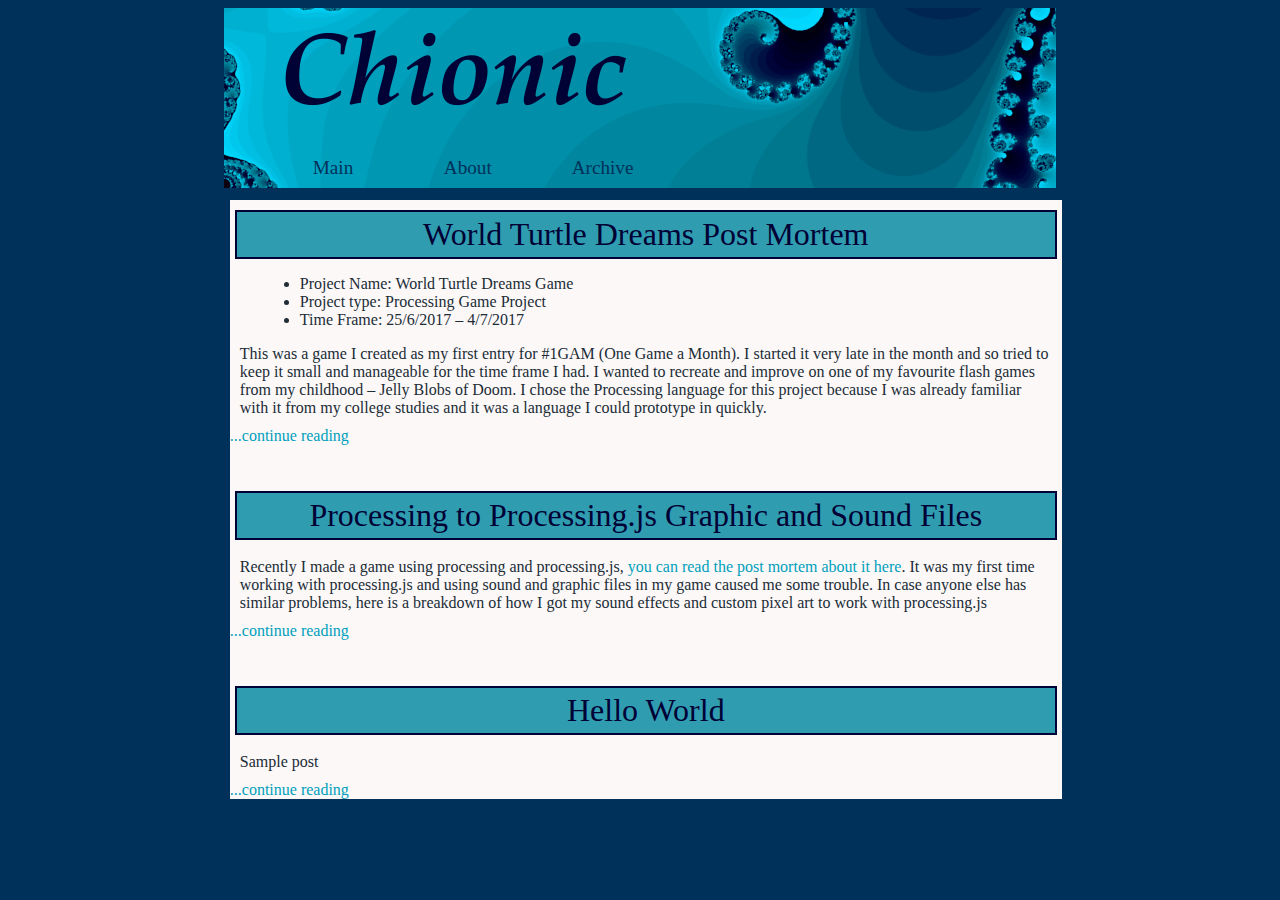
==== index.html @ 45a54b27 "Drastic style changes in website" ====
<!DOCTYPE html>
<html>
 <head>
<link rel="stylesheet" type="text/css" href="myStyle.css">
</head>

<body>

<div class="bar" style="position: absolute;">
    

<img src="blogHeaderImage.png">
<center>
<div class = "nav">

    <div class="headerLink" style="float:left;"><a href="index.html">Main</a></div>
<div class = "headerLink" style="float:left;"><a href= "about.html">About</a></div>
<div class = "headerLink" style="float:left;"><a href= "archive.html">Archive</a></div>

</div>
</center>


</div>




<div class = "content" style="position: absolute; top: 20%; left: 16%;">
<div class="contentModuleHeader">World Turtle Dreams Post Mortem</div>
<p><ul>
<li>Project Name: World Turtle Dreams Game</li>
<li>Project type: Processing Game Project</li>
<li>Time Frame: 25/6/2017 – 4/7/2017</li>
</ul>

<p>This was a game I created as my first entry for #1GAM (One Game a Month). I started it very late in the month and so tried to keep it small and manageable for the time frame I had. I wanted to recreate and improve on one of my favourite flash games from my childhood – Jelly Blobs of Doom. I chose the Processing language for this project because I was already familiar with it from my college studies and it was a language I could prototype in quickly. </p>

</p><a href = "worldTurtleDreamsPostMortem.html">...continue reading</a>

<br><br><br><div class="contentModuleHeader">Processing to Processing.js Graphic and Sound Files</div><br>
<p>Recently I made a game using processing and processing.js,<a href="worldTurtleDreamsPostMortem.html"> you can read the post mortem about it here</a>. It was my first time working with processing.js and using sound and graphic files in my game caused me some trouble. In case anyone else has similar problems, here is a breakdown of how I got my sound effects and custom pixel art to work with processing.js</p>
<a href="processingToProcessingJS.html">...continue reading</a>

<br><br><br><div class="contentModuleHeader">Hello World</div><br>
<p>Sample post
</p><a href = "20172402 Project1Week0.html">...continue reading</a>
</div>

<div class = "footer"></div>

</body>
</html>
---- myStyle.css ----
// Blue: #26487B #627EA7 #3E5E8D #153564 #062148 #A5D1E5 Orange: #BA862D #FDD28A #976714 #6D4500
//Blue2: #00d0f6,#309cb0,#009fbc,#008ea8,#2c92ab,#006882, #004e6e, #004e6e, #00315a
//#D6A552

h1 {
    color: #FF0000;
    margin-left: 20px;
}
table {
	background-color: transparent;
}
table a img {
	display: none;
}

body {
	background-color: #00315a;
}
p {
    margin: 0px 10px 10px 10px;
}
li {
	margin: 0px 30px 0px 30px;
}
h3 {
	margin: 5px 30px 2px 30px;
}
code { 
	background-color: #CCCCCC;
    display: block;
}
pre {
	background-color: #CCCCCC;
    display: block;
}
.box {
	background-color: #FCF8F8;
	margin-left: auto;
	margin-right: auto;
	float: left;
	overflow: auto;
}
.bar {
	background-color: #FCF8F8;
	margin-left: auto;
	margin-right: auto;
	height: 20%;
	width: 65%;
    left: 17.5%;
	overflow: hidden;
}
.headerLink {
	width: 30%;
	height: 100%;
    z-index: 100;
	display: block;
	font: 120% georgia;
	padding: 5px;
	text-align: center;
}
.headerLink a:link, a:visited {
    color: #00315a;
}
.nav {
    position: absolute;
    left: 5%;
    top: 80%;
	width: 50%;
	height: 15%;
    z-index: 100;
}
.headerLink a:hover {
	color: #6D4500;
	font: bold 100% georgia;
}
.content {
	width: 65%;
	background-color: #FCF8F8;
	display: block;
	color: #202C36;
	font: 100% georgia;
	text-align: left;
	margin: 20px 10px 20px 25px;
}
.contentModuleHeader, .contentModuleHeaderAlt {
	font: 200% georgia;
	color: #000134;
	background-color:  #309cb0;
	padding: 4px;
    margin: 10px 5px 0px 5px;
	text-align: center;
    border: 2px solid #000134;
}
.footer {
	width: 100%;
    height: 5%;
    bottom: 5%;
    
}
a:hover {
     color: #D6A552;
	font: bold 90% georgia;
}
a:link, a:visited {
	text-decoration: none;
    color: #009fbc;
}
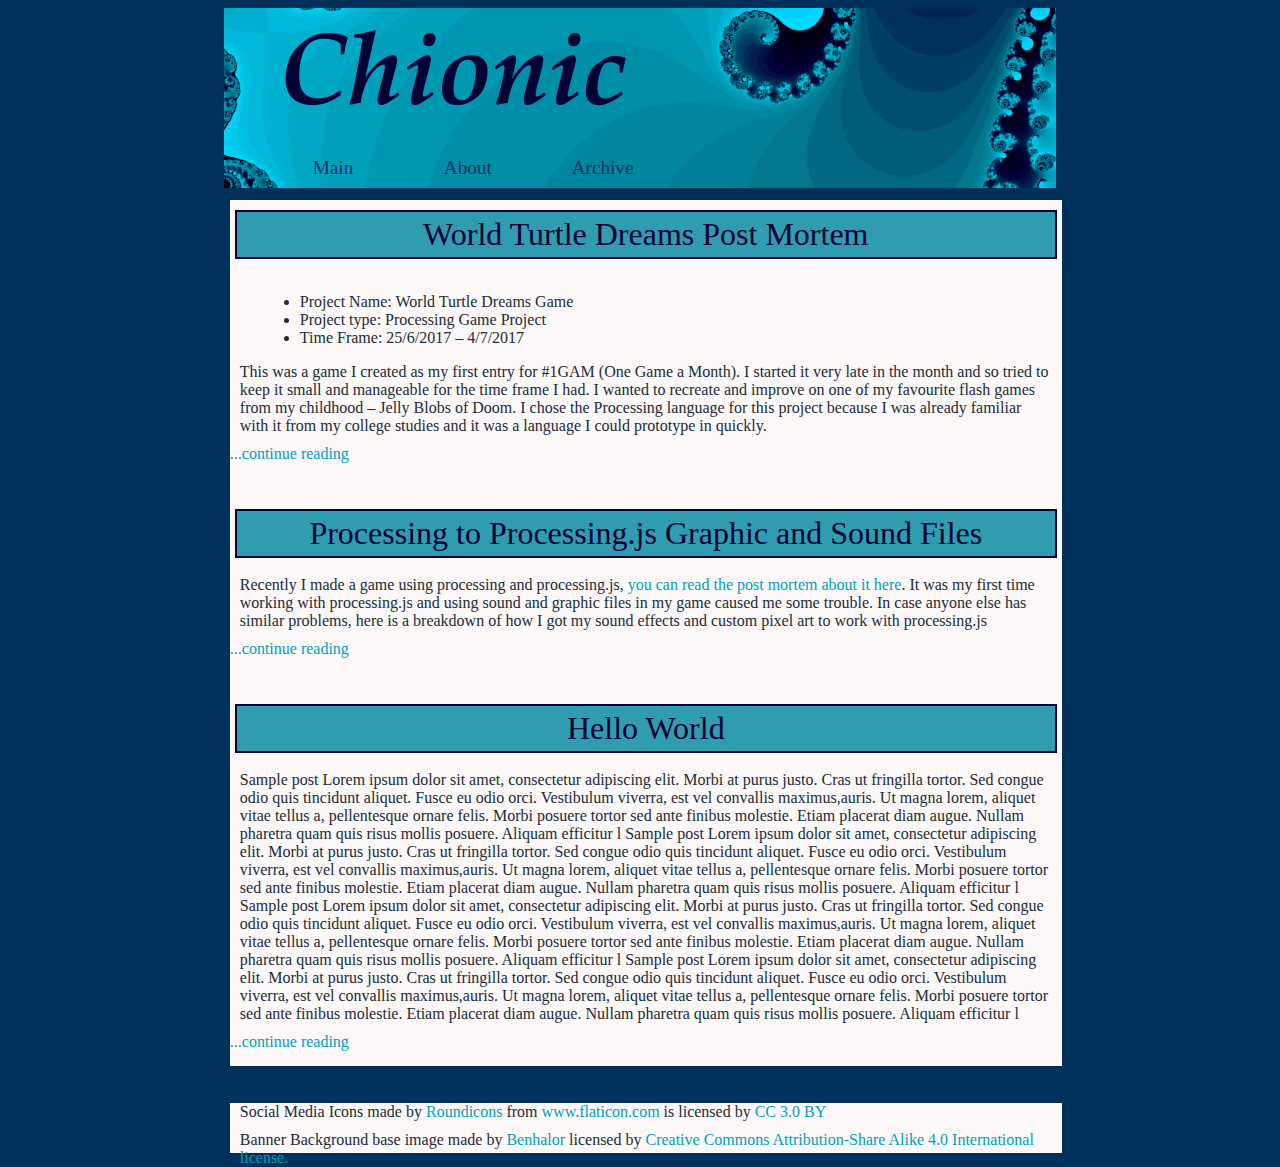
==== commit d901d4ef: "added footer and new social media icons" ====
--- a/index.html
+++ b/index.html
@@ -5,8 +5,7 @@
 </head>
 
 <body>
-
-<div class="bar" style="position: absolute;">
+    <div class="bar" style="position: absolute;">
     
 
 <img src="blogHeaderImage.png">
@@ -21,33 +20,42 @@
 </center>
 
 
-</div>
 
 
 
+</div>
 
 <div class = "content" style="position: absolute; top: 20%; left: 16%;">
 <div class="contentModuleHeader">World Turtle Dreams Post Mortem</div>
-<p><ul>
+<br><ul>
 <li>Project Name: World Turtle Dreams Game</li>
 <li>Project type: Processing Game Project</li>
 <li>Time Frame: 25/6/2017 – 4/7/2017</li>
 </ul>
 
-<p>This was a game I created as my first entry for #1GAM (One Game a Month). I started it very late in the month and so tried to keep it small and manageable for the time frame I had. I wanted to recreate and improve on one of my favourite flash games from my childhood – Jelly Blobs of Doom. I chose the Processing language for this project because I was already familiar with it from my college studies and it was a language I could prototype in quickly. </p>
 
-</p><a href = "worldTurtleDreamsPostMortem.html">...continue reading</a>
+<p>This was a game I created as my first entry for #1GAM (One Game a Month). I started it very late in the month and so tried to keep it small and manageable for the time frame I had. I wanted to recreate and improve on one of my favourite flash games from my childhood – Jelly Blobs of Doom. I chose the Processing language for this project because I was already familiar with it from my college studies and it was a language I could prototype in quickly. 
+
+</p>
+    <a href = "worldTurtleDreamsPostMortem.html">...continue reading</a>
 
 <br><br><br><div class="contentModuleHeader">Processing to Processing.js Graphic and Sound Files</div><br>
 <p>Recently I made a game using processing and processing.js,<a href="worldTurtleDreamsPostMortem.html"> you can read the post mortem about it here</a>. It was my first time working with processing.js and using sound and graphic files in my game caused me some trouble. In case anyone else has similar problems, here is a breakdown of how I got my sound effects and custom pixel art to work with processing.js</p>
 <a href="processingToProcessingJS.html">...continue reading</a>
 
 <br><br><br><div class="contentModuleHeader">Hello World</div><br>
-<p>Sample post
+<p>Sample post  Lorem ipsum dolor sit amet, consectetur adipiscing elit. Morbi at purus justo. Cras ut fringilla tortor. Sed congue odio quis tincidunt aliquet. Fusce eu odio orci. Vestibulum viverra, est vel convallis maximus,auris. Ut magna lorem, aliquet vitae tellus a, pellentesque ornare felis. Morbi posuere tortor sed ante finibus molestie. Etiam placerat diam augue. Nullam pharetra quam quis risus mollis posuere. Aliquam efficitur l
+    Sample post  Lorem ipsum dolor sit amet, consectetur adipiscing elit. Morbi at purus justo. Cras ut fringilla tortor. Sed congue odio quis tincidunt aliquet. Fusce eu odio orci. Vestibulum viverra, est vel convallis maximus,auris. Ut magna lorem, aliquet vitae tellus a, pellentesque ornare felis. Morbi posuere tortor sed ante finibus molestie. Etiam placerat diam augue. Nullam pharetra quam quis risus mollis posuere. Aliquam efficitur l
+    Sample post  Lorem ipsum dolor sit amet, consectetur adipiscing elit. Morbi at purus justo. Cras ut fringilla tortor. Sed congue odio quis tincidunt aliquet. Fusce eu odio orci. Vestibulum viverra, est vel convallis maximus,auris. Ut magna lorem, aliquet vitae tellus a, pellentesque ornare felis. Morbi posuere tortor sed ante finibus molestie. Etiam placerat diam augue. Nullam pharetra quam quis risus mollis posuere. Aliquam efficitur l
+    Sample post  Lorem ipsum dolor sit amet, consectetur adipiscing elit. Morbi at purus justo. Cras ut fringilla tortor. Sed congue odio quis tincidunt aliquet. Fusce eu odio orci. Vestibulum viverra, est vel convallis maximus,auris. Ut magna lorem, aliquet vitae tellus a, pellentesque ornare felis. Morbi posuere tortor sed ante finibus molestie. Etiam placerat diam augue. Nullam pharetra quam quis risus mollis posuere. Aliquam efficitur l
 </p><a href = "20172402 Project1Week0.html">...continue reading</a>
+
+
+<div class = "footer"><div><p>Social Media Icons made by <a href="http://www.flaticon.com/authors/roundicons" title="Roundicons">Roundicons</a> from <a href="http://www.flaticon.com" title="Flaticon">www.flaticon.com</a> is licensed by <a href="http://creativecommons.org/licenses/by/3.0/" title="Creative Commons BY 3.0" target="_blank">CC 3.0 BY</a></p>
+    <p>Banner Background base image made by <a href="https://commons.wikimedia.org/wiki/File:Fond_fractale_bleu.jpg">Benhalor</a> licensed by <a href="https://creativecommons.org/licenses/by-sa/4.0/deed.en">Creative Commons Attribution-Share Alike 4.0 International license.</a></p></div>  
+    </div>
+    
 </div>
-
-<div class = "footer"></div>
 
 </body>
 </html>--- a/myStyle.css
+++ b/myStyle.css
@@ -15,6 +15,7 @@
 
 body {
 	background-color: #00315a;
+    height: 100%;
 }
 p {
     margin: 0px 10px 10px 10px;
@@ -25,6 +26,9 @@
 h3 {
 	margin: 5px 30px 2px 30px;
 }
+h2 {
+    margin-left: 10px;
+}
 code { 
 	background-color: #CCCCCC;
     display: block;
@@ -34,11 +38,22 @@
     display: block;
 }
 .box {
-	background-color: #FCF8F8;
+    height: 150px;
+    width: 300px;
+	background-color: #F0F0F0;
 	margin-left: auto;
 	margin-right: auto;
-	float: left;
 	overflow: auto;
+    align: center;  
+    
+}
+.box a:link, a:visited {
+    background-color:#00d0f6;
+    display: block;
+    color: #00315a;
+    text-align: center;
+     border: 2px solid #004e6e;
+    margin: 0px 0px -10px 0px;
 }
 .bar {
 	background-color: #FCF8F8;
@@ -80,7 +95,8 @@
 	color: #202C36;
 	font: 100% georgia;
 	text-align: left;
-	margin: 20px 10px 20px 25px;
+	margin: 20px 10px 80px 25px;
+    padding-bottom: 15px;
 }
 .contentModuleHeader, .contentModuleHeaderAlt {
 	font: 200% georgia;
@@ -93,10 +109,13 @@
 }
 .footer {
 	width: 100%;
-    height: 5%;
-    bottom: 5%;
-    
+    background-color: #FCF8F8;
+    height: 50px;
+    position:absolute;
+    bottom:-10%;
+
 }
+
 a:hover {
      color: #D6A552;
 	font: bold 90% georgia;
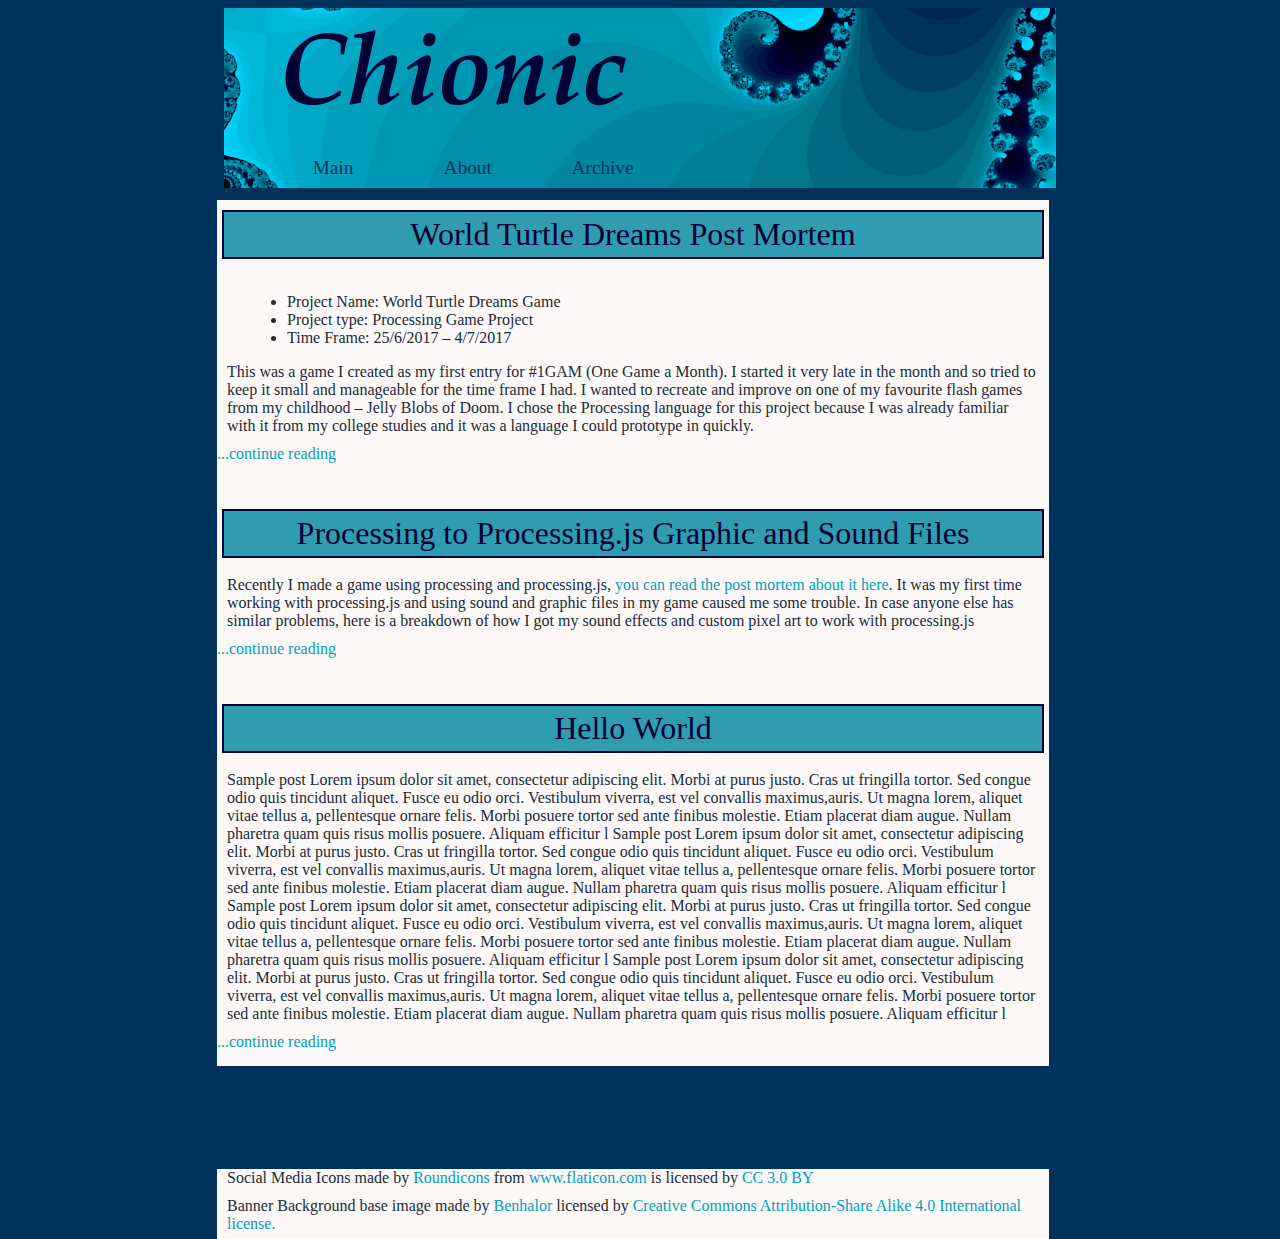
==== commit 8f20b8e1: "style updates" ====
--- a/index.html
+++ b/index.html
@@ -25,7 +25,7 @@
 
 </div>
 
-<div class = "content" style="position: absolute; top: 20%; left: 16%;">
+<div class = "content">
 <div class="contentModuleHeader">World Turtle Dreams Post Mortem</div>
 <br><ul>
 <li>Project Name: World Turtle Dreams Game</li>
--- a/myStyle.css
+++ b/myStyle.css
@@ -38,7 +38,7 @@
     display: block;
 }
 .box {
-    height: 150px;
+    height: 180px;
     width: 300px;
 	background-color: #F0F0F0;
 	margin-left: auto;
@@ -48,7 +48,6 @@
     
 }
 .box a:link, a:visited {
-    background-color:#00d0f6;
     display: block;
     color: #00315a;
     text-align: center;
@@ -89,13 +88,16 @@
 	font: bold 100% georgia;
 }
 .content {
+    position: absolute; 
+    top: 20%; 
+    left: 15%;
 	width: 65%;
 	background-color: #FCF8F8;
 	display: block;
 	color: #202C36;
 	font: 100% georgia;
 	text-align: left;
-	margin: 20px 10px 80px 25px;
+	margin: 20px 10px 120px 25px;
     padding-bottom: 15px;
 }
 .contentModuleHeader, .contentModuleHeaderAlt {
@@ -110,10 +112,10 @@
 .footer {
 	width: 100%;
     background-color: #FCF8F8;
-    height: 50px;
+    height: 70px;
     position:absolute;
-    bottom:-10%;
-
+    bottom:-20%;
+    text-overflow: auto;
 }
 
 a:hover {
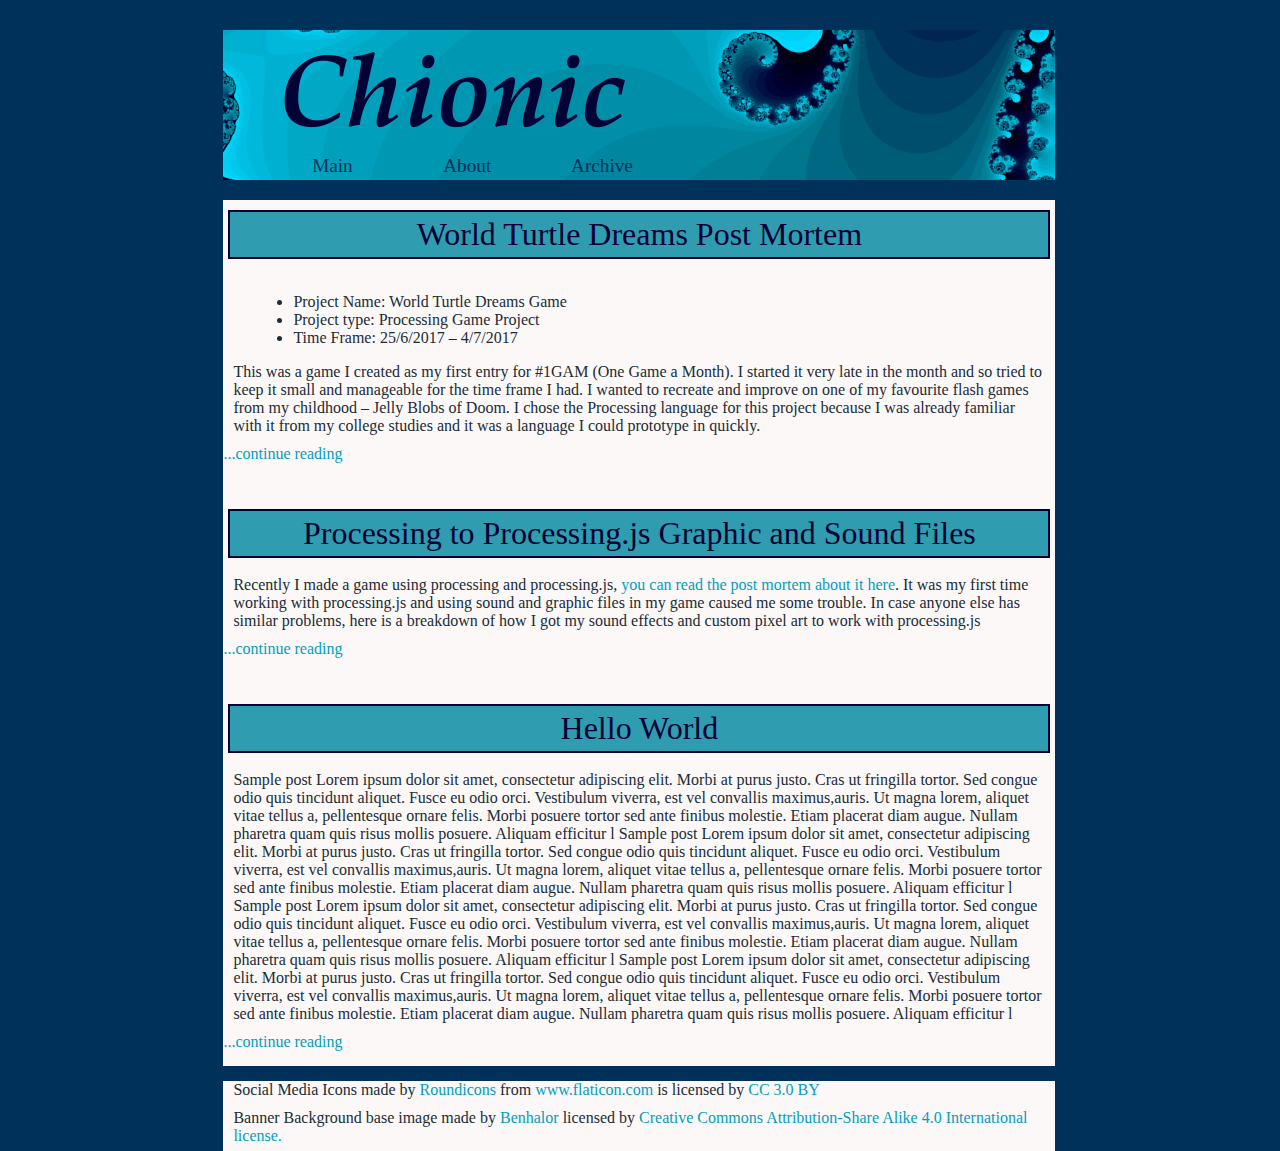
==== commit f70b71b1: "lining up header image with everything else" ====
--- a/index.html
+++ b/index.html
@@ -5,7 +5,12 @@
 </head>
 
 <body>
-    <div class="bar" style="position: absolute;">
+
+
+
+
+<div class = "content">
+        <div class="bar" style="position: absolute;">
     
 
 <img src="blogHeaderImage.png">
@@ -20,12 +25,8 @@
 </center>
 
 
-
-
-
 </div>
 
-<div class = "content">
 <div class="contentModuleHeader">World Turtle Dreams Post Mortem</div>
 <br><ul>
 <li>Project Name: World Turtle Dreams Game</li>
--- a/myStyle.css
+++ b/myStyle.css
@@ -58,9 +58,9 @@
 	background-color: #FCF8F8;
 	margin-left: auto;
 	margin-right: auto;
-	height: 20%;
-	width: 65%;
-    left: 17.5%;
+	height: 150px;
+	width: 100%;
+    top: -170px;
 	overflow: hidden;
 }
 .headerLink {
@@ -90,7 +90,7 @@
 .content {
     position: absolute; 
     top: 20%; 
-    left: 15%;
+    left: 15.5%;
 	width: 65%;
 	background-color: #FCF8F8;
 	display: block;
@@ -114,7 +114,7 @@
     background-color: #FCF8F8;
     height: 70px;
     position:absolute;
-    bottom:-20%;
+    bottom:-85px;
     text-overflow: auto;
 }
 
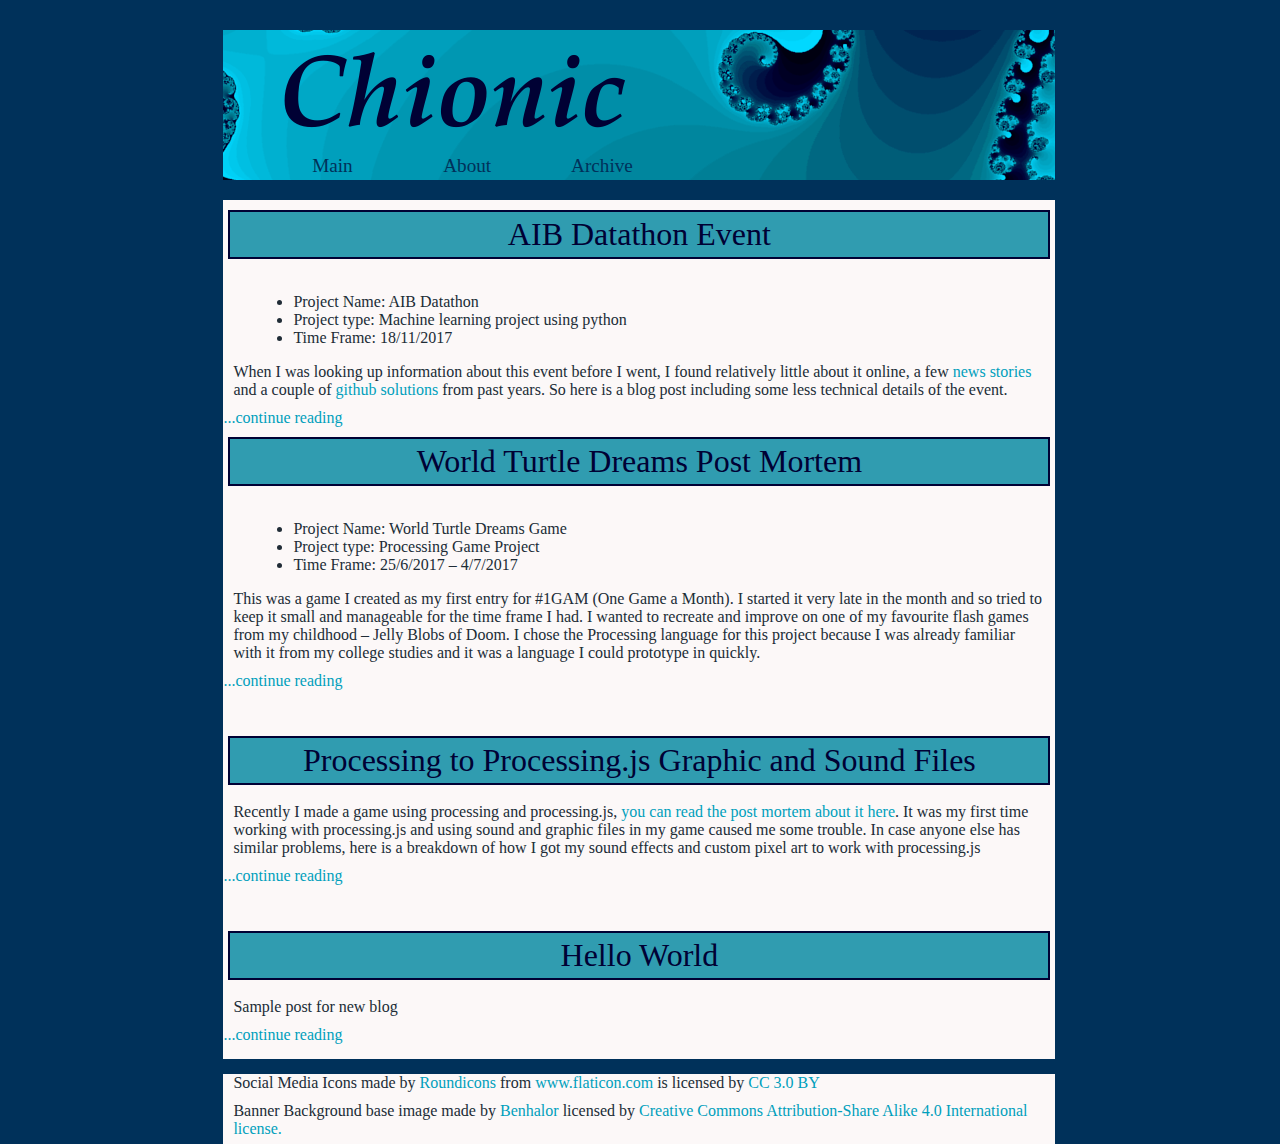
==== commit e67f08bf: "new blog post" ====
--- a/index.html
+++ b/index.html
@@ -24,8 +24,17 @@
 </div>
 </center>
 
+</div>
 
-</div>
+<div class="contentModuleHeader">AIB Datathon Event</div>
+    
+<br><ul><li>Project Name: AIB Datathon</li>
+    <li>Project type: Machine learning project using python</li>
+    <li>Time Frame: 18/11/2017</li></ul>
+
+<p>When I was looking up information about this event before I went, I found relatively little about it online, a few <a href= “https://www.independent.ie/storyplus/the-aib-datahack-can-you-hack-it-34382179.html”> news stories</a> and a couple of <a href=”https://github.com/JohnMalmsteen/aib-datathon”> github</a><a href =” https://github.com/IvanFox/AIB_Datathon> solutions</a> from past years. So here is a blog post including some less technical details of the event.</p>
+    <a href = "aibDatathon.html">...continue reading</a>
+
 
 <div class="contentModuleHeader">World Turtle Dreams Post Mortem</div>
 <br><ul>
@@ -45,11 +54,8 @@
 <a href="processingToProcessingJS.html">...continue reading</a>
 
 <br><br><br><div class="contentModuleHeader">Hello World</div><br>
-<p>Sample post  Lorem ipsum dolor sit amet, consectetur adipiscing elit. Morbi at purus justo. Cras ut fringilla tortor. Sed congue odio quis tincidunt aliquet. Fusce eu odio orci. Vestibulum viverra, est vel convallis maximus,auris. Ut magna lorem, aliquet vitae tellus a, pellentesque ornare felis. Morbi posuere tortor sed ante finibus molestie. Etiam placerat diam augue. Nullam pharetra quam quis risus mollis posuere. Aliquam efficitur l
-    Sample post  Lorem ipsum dolor sit amet, consectetur adipiscing elit. Morbi at purus justo. Cras ut fringilla tortor. Sed congue odio quis tincidunt aliquet. Fusce eu odio orci. Vestibulum viverra, est vel convallis maximus,auris. Ut magna lorem, aliquet vitae tellus a, pellentesque ornare felis. Morbi posuere tortor sed ante finibus molestie. Etiam placerat diam augue. Nullam pharetra quam quis risus mollis posuere. Aliquam efficitur l
-    Sample post  Lorem ipsum dolor sit amet, consectetur adipiscing elit. Morbi at purus justo. Cras ut fringilla tortor. Sed congue odio quis tincidunt aliquet. Fusce eu odio orci. Vestibulum viverra, est vel convallis maximus,auris. Ut magna lorem, aliquet vitae tellus a, pellentesque ornare felis. Morbi posuere tortor sed ante finibus molestie. Etiam placerat diam augue. Nullam pharetra quam quis risus mollis posuere. Aliquam efficitur l
-    Sample post  Lorem ipsum dolor sit amet, consectetur adipiscing elit. Morbi at purus justo. Cras ut fringilla tortor. Sed congue odio quis tincidunt aliquet. Fusce eu odio orci. Vestibulum viverra, est vel convallis maximus,auris. Ut magna lorem, aliquet vitae tellus a, pellentesque ornare felis. Morbi posuere tortor sed ante finibus molestie. Etiam placerat diam augue. Nullam pharetra quam quis risus mollis posuere. Aliquam efficitur l
-</p><a href = "20172402 Project1Week0.html">...continue reading</a>
+<p>Sample post for new blog
+</p><a href = "about.html">...continue reading</a>
 
 
 <div class = "footer"><div><p>Social Media Icons made by <a href="http://www.flaticon.com/authors/roundicons" title="Roundicons">Roundicons</a> from <a href="http://www.flaticon.com" title="Flaticon">www.flaticon.com</a> is licensed by <a href="http://creativecommons.org/licenses/by/3.0/" title="Creative Commons BY 3.0" target="_blank">CC 3.0 BY</a></p>
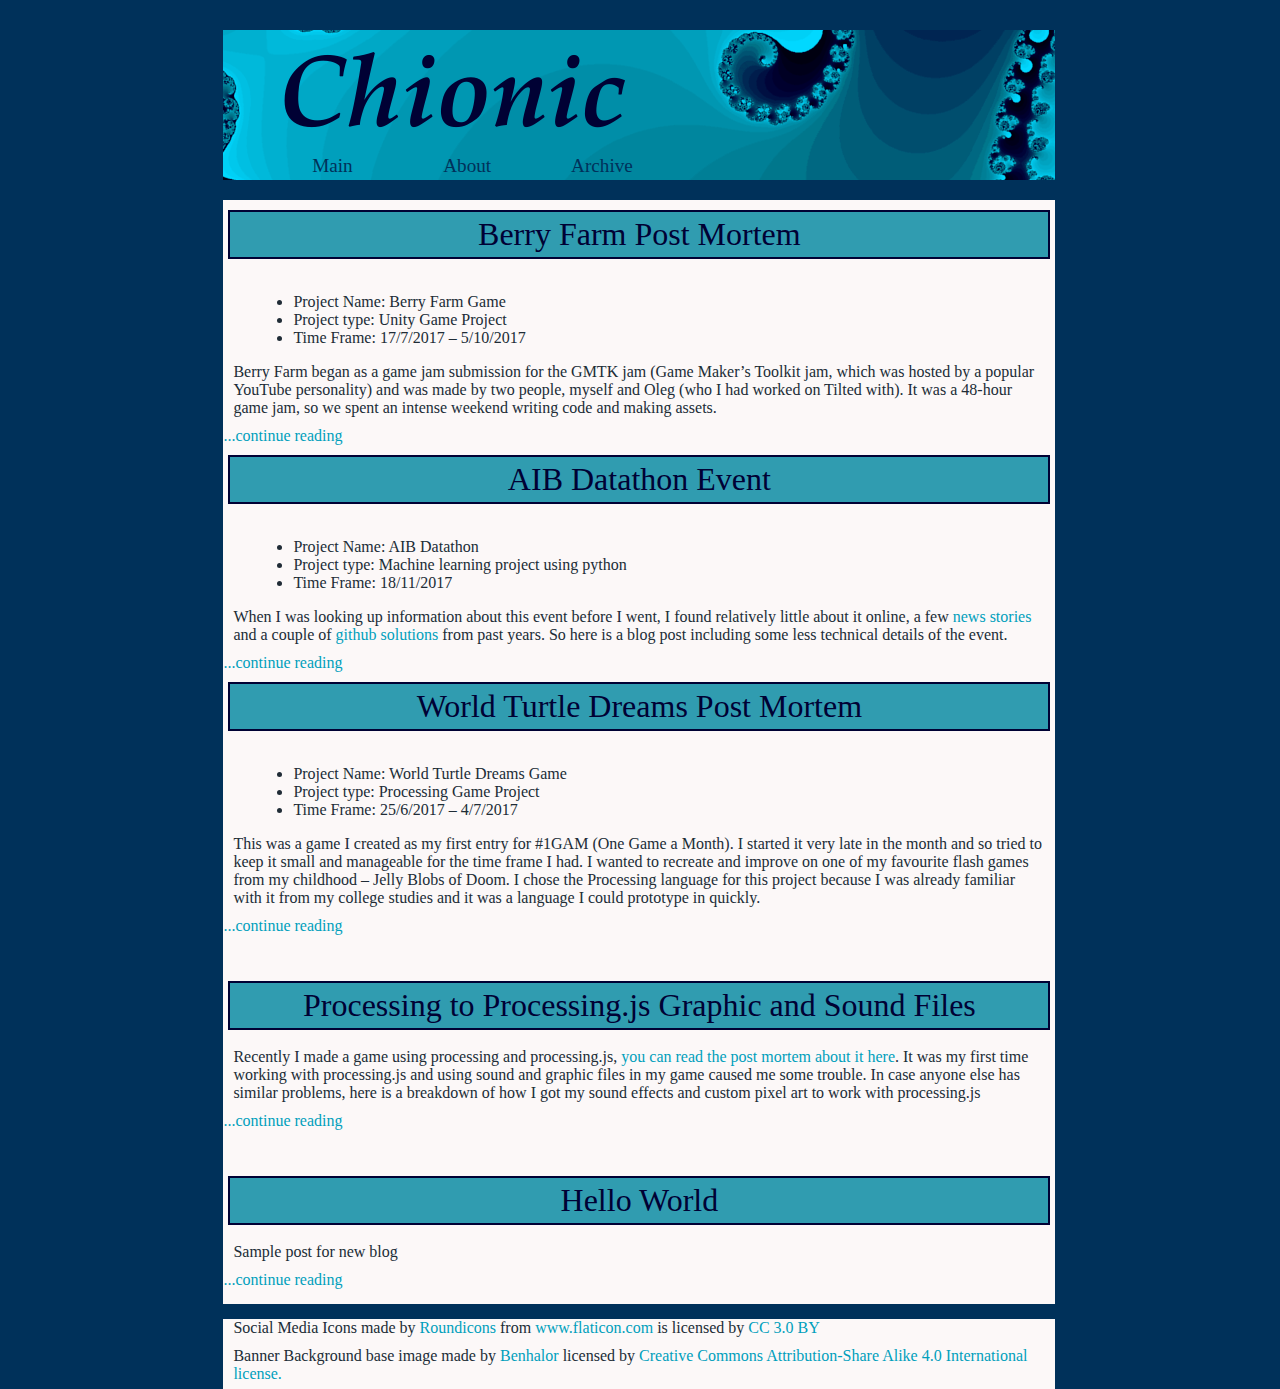
==== commit 938ced0f: "New blog post" ====
--- a/index.html
+++ b/index.html
@@ -25,7 +25,17 @@
 </center>
 
 </div>
+<div class="contentModuleHeader">Berry Farm Post Mortem</div>
+    
+<br><ul><li>Project Name: Berry Farm Game</li>
+    <li>Project type: Unity Game Project</li>
+    <li>Time Frame: 17/7/2017 – 5/10/2017</li></ul>
 
+<p>
+Berry Farm began as a game jam submission for the GMTK jam (Game Maker’s Toolkit jam, which was hosted by a popular YouTube personality) and was made by two people, myself and Oleg (who I had worked on Tilted with). It was a 48-hour game jam, so we spent an intense weekend writing code and making assets.</p>
+    <a href = "BerryFarmPostMortem.html">...continue reading</a>
+    
+    
 <div class="contentModuleHeader">AIB Datathon Event</div>
     
 <br><ul><li>Project Name: AIB Datathon</li>
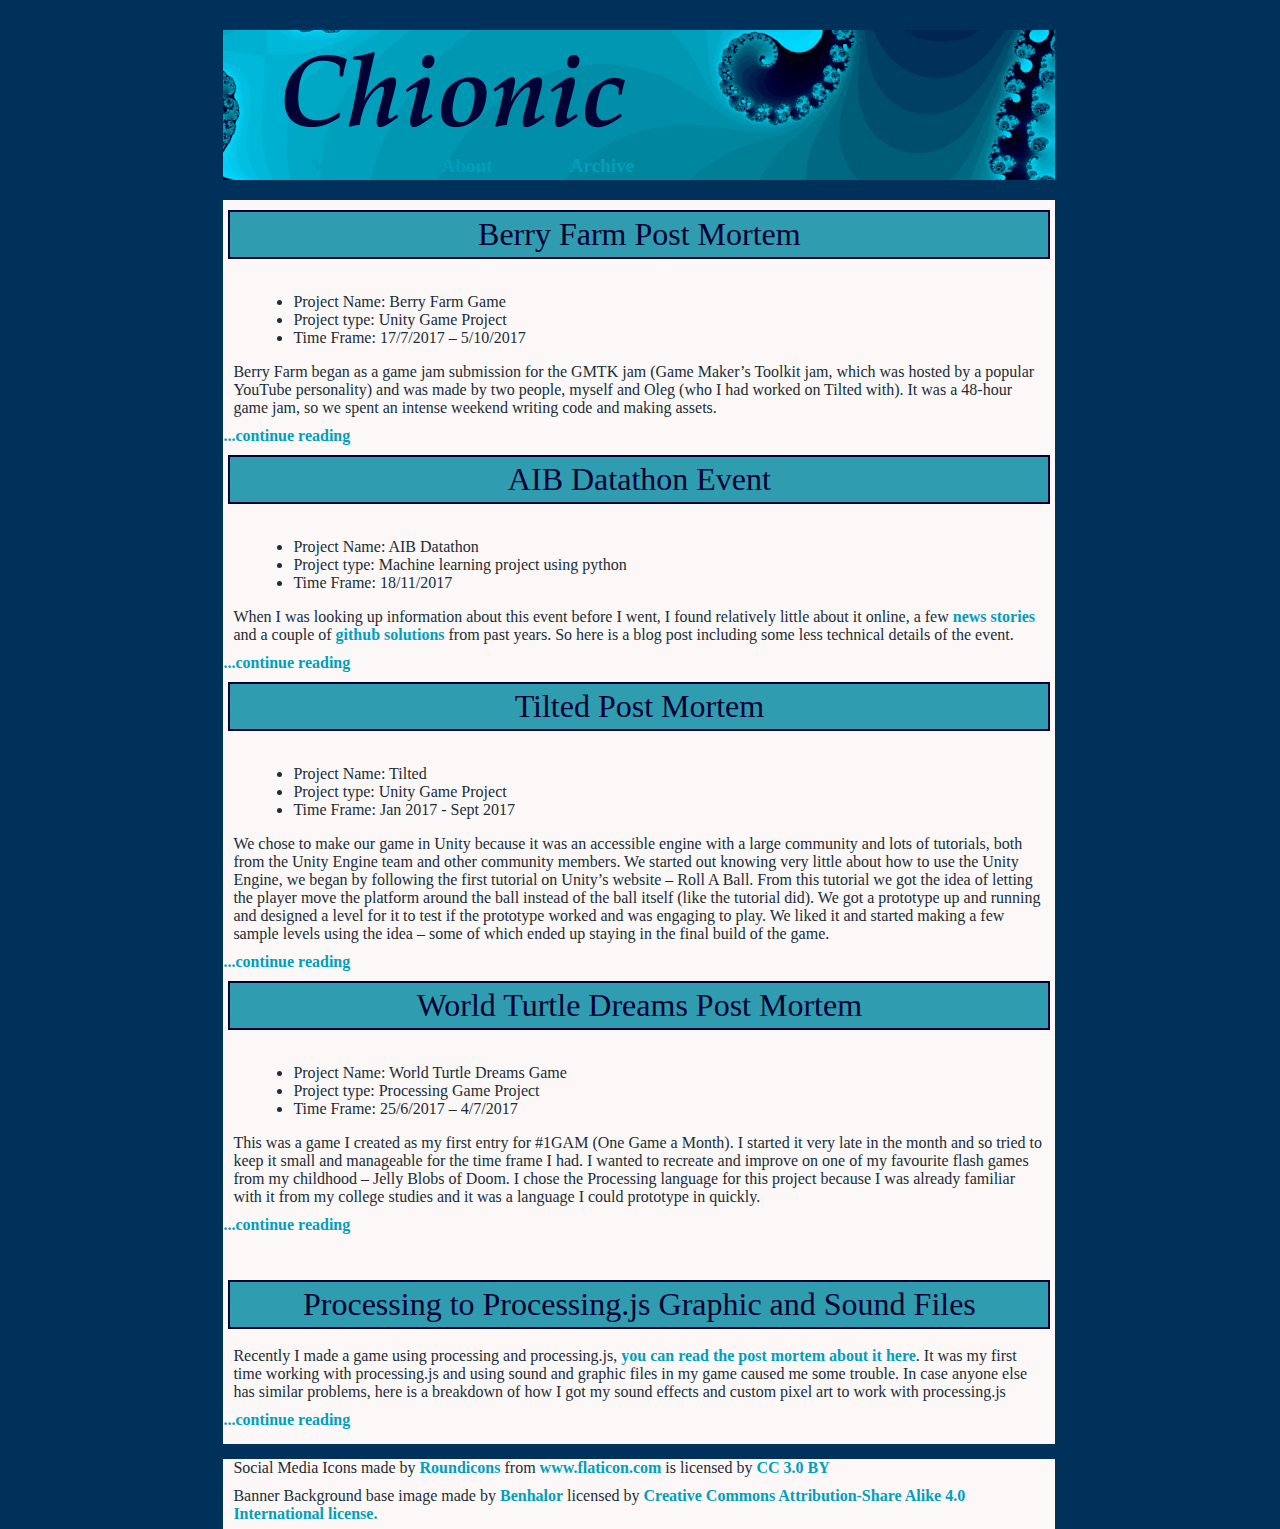
==== commit c326a2d3: "new blog post" ====
--- a/index.html
+++ b/index.html
@@ -17,7 +17,7 @@
 <center>
 <div class = "nav">
 
-    <div class="headerLink" style="float:left;"><a href="index.html">Main</a></div>
+    <div class="headerLink" style="float:left;"><a href="index.html" >Main</a></div>
 <div class = "headerLink" style="float:left;"><a href= "about.html">About</a></div>
 <div class = "headerLink" style="float:left;"><a href= "archive.html">Archive</a></div>
 
@@ -45,7 +45,15 @@
 <p>When I was looking up information about this event before I went, I found relatively little about it online, a few <a href= “https://www.independent.ie/storyplus/the-aib-datahack-can-you-hack-it-34382179.html”> news stories</a> and a couple of <a href=”https://github.com/JohnMalmsteen/aib-datathon”> github</a><a href =” https://github.com/IvanFox/AIB_Datathon> solutions</a> from past years. So here is a blog post including some less technical details of the event.</p>
     <a href = "aibDatathon.html">...continue reading</a>
 
+    <div class="contentModuleHeader">Tilted Post Mortem</div>
+<br><ul><li>Project Name: Tilted</li>
+    <li>Project type: Unity Game Project</li>
+    <li>Time Frame: Jan 2017 - Sept 2017</li></ul>
 
+<p>
+We chose to make our game in Unity because it was an accessible engine with a large community and lots of tutorials, both from the Unity Engine team and other community members. We started out knowing very little about how to use the Unity Engine, we began by following the first tutorial on Unity’s website – Roll A Ball. From this tutorial we got the idea of letting the player move the platform around the ball instead of the ball itself (like the tutorial did). We got a prototype up and running and designed a level for it to test if the prototype worked and was engaging to play. We liked it and started making a few sample levels using the idea – some of which ended up staying in the final build of the game.</p>
+    <a href = "TiltedPostMortem.html">...continue reading</a>
+    
 <div class="contentModuleHeader">World Turtle Dreams Post Mortem</div>
 <br><ul>
 <li>Project Name: World Turtle Dreams Game</li>
@@ -63,9 +71,7 @@
 <p>Recently I made a game using processing and processing.js,<a href="worldTurtleDreamsPostMortem.html"> you can read the post mortem about it here</a>. It was my first time working with processing.js and using sound and graphic files in my game caused me some trouble. In case anyone else has similar problems, here is a breakdown of how I got my sound effects and custom pixel art to work with processing.js</p>
 <a href="processingToProcessingJS.html">...continue reading</a>
 
-<br><br><br><div class="contentModuleHeader">Hello World</div><br>
-<p>Sample post for new blog
-</p><a href = "about.html">...continue reading</a>
+
 
 
 <div class = "footer"><div><p>Social Media Icons made by <a href="http://www.flaticon.com/authors/roundicons" title="Roundicons">Roundicons</a> from <a href="http://www.flaticon.com" title="Flaticon">www.flaticon.com</a> is licensed by <a href="http://creativecommons.org/licenses/by/3.0/" title="Creative Commons BY 3.0" target="_blank">CC 3.0 BY</a></p>
--- a/myStyle.css
+++ b/myStyle.css
@@ -72,9 +72,7 @@
 	padding: 5px;
 	text-align: center;
 }
-.headerLink a:link, a:visited {
-    color: #00315a;
-}
+
 .nav {
     position: absolute;
     left: 5%;
@@ -83,7 +81,11 @@
 	height: 15%;
     z-index: 100;
 }
-.headerLink a:hover {
+.headerLink  a:visited {
+    text-decoration: none;
+    color: #00315a;
+}
+.headerLink a:hover, a:link{
 	color: #6D4500;
 	font: bold 100% georgia;
 }
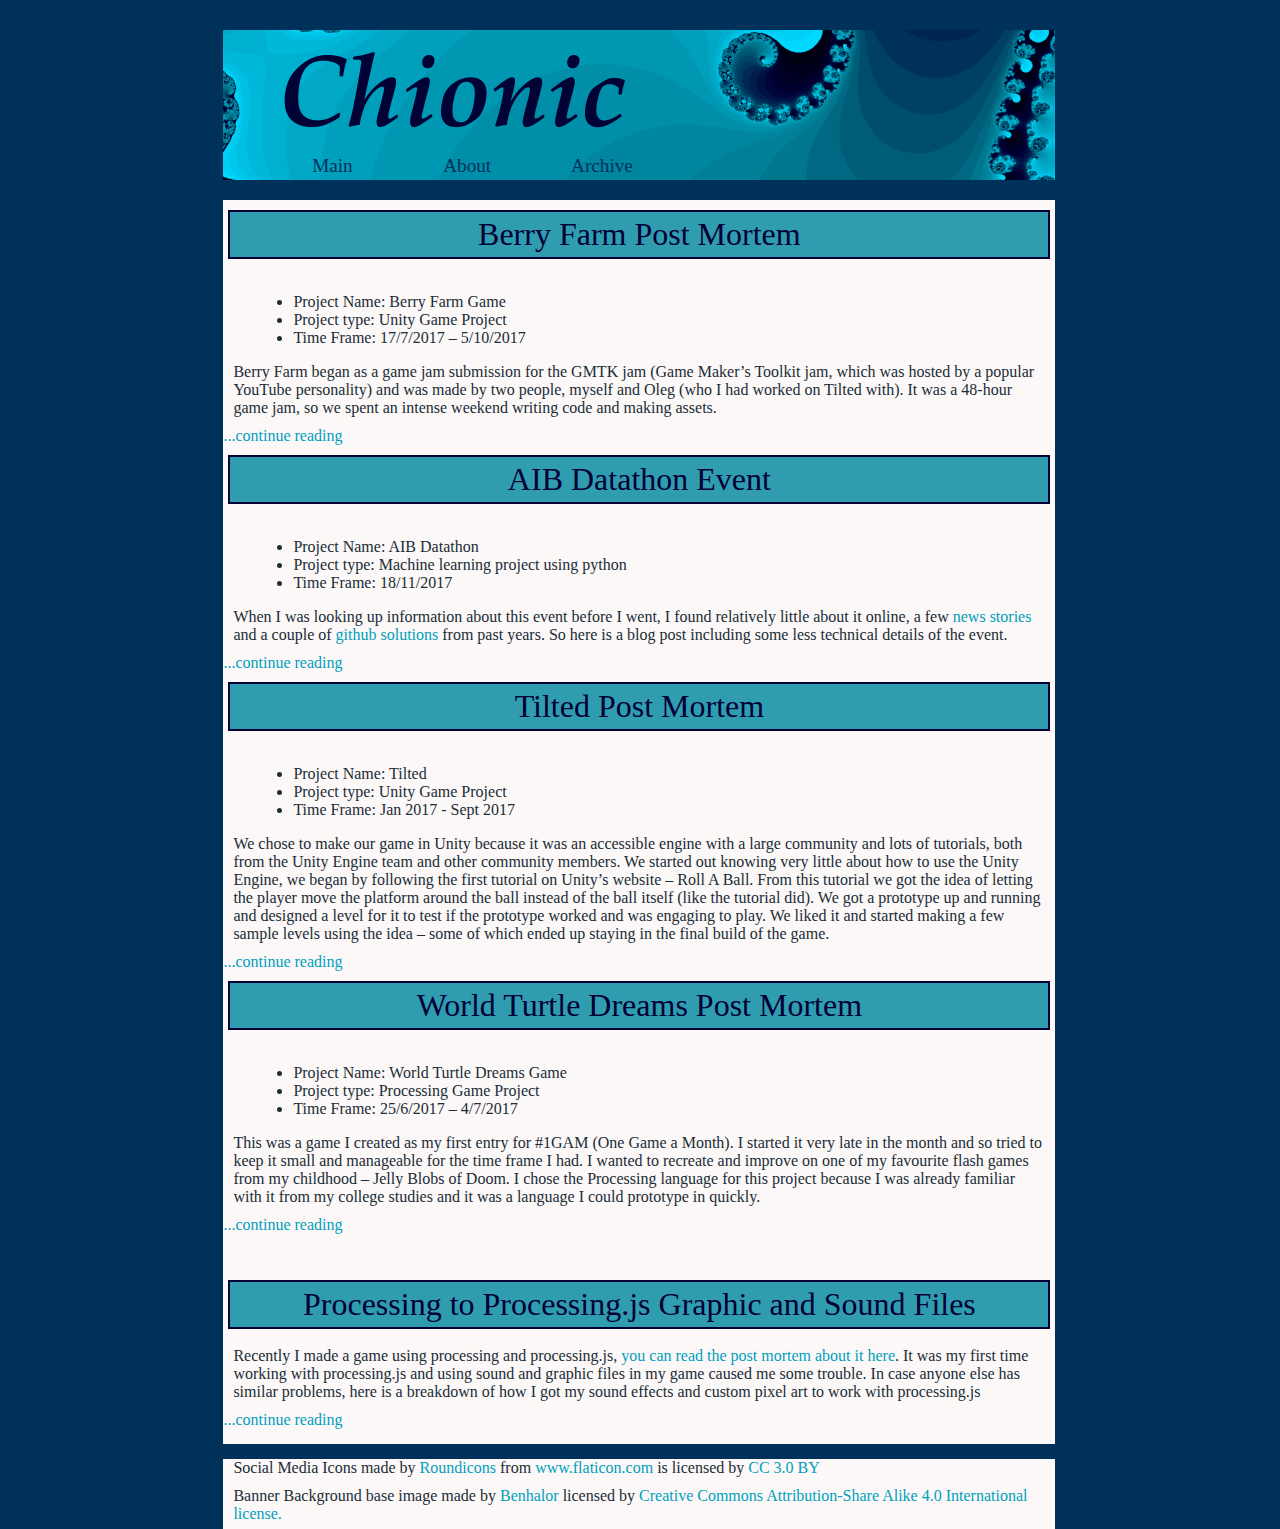
==== commit 20919aed: "links and about updated" ====
--- a/index.html
+++ b/index.html
@@ -17,7 +17,7 @@
 <center>
 <div class = "nav">
 
-    <div class="headerLink" style="float:left;"><a href="index.html" >Main</a></div>
+<div class="headerLink" style="float:left;"><a href="index.html">Main</a></div>
 <div class = "headerLink" style="float:left;"><a href= "about.html">About</a></div>
 <div class = "headerLink" style="float:left;"><a href= "archive.html">Archive</a></div>
 
--- a/myStyle.css
+++ b/myStyle.css
@@ -72,7 +72,6 @@
 	padding: 5px;
 	text-align: center;
 }
-
 .nav {
     position: absolute;
     left: 5%;
@@ -81,11 +80,10 @@
 	height: 15%;
     z-index: 100;
 }
-.headerLink  a:visited {
-    text-decoration: none;
+.headerLink a:link, .headerLink a:visited {
     color: #00315a;
 }
-.headerLink a:hover, a:link{
+.headerLink a:hover {
 	color: #6D4500;
 	font: bold 100% georgia;
 }
